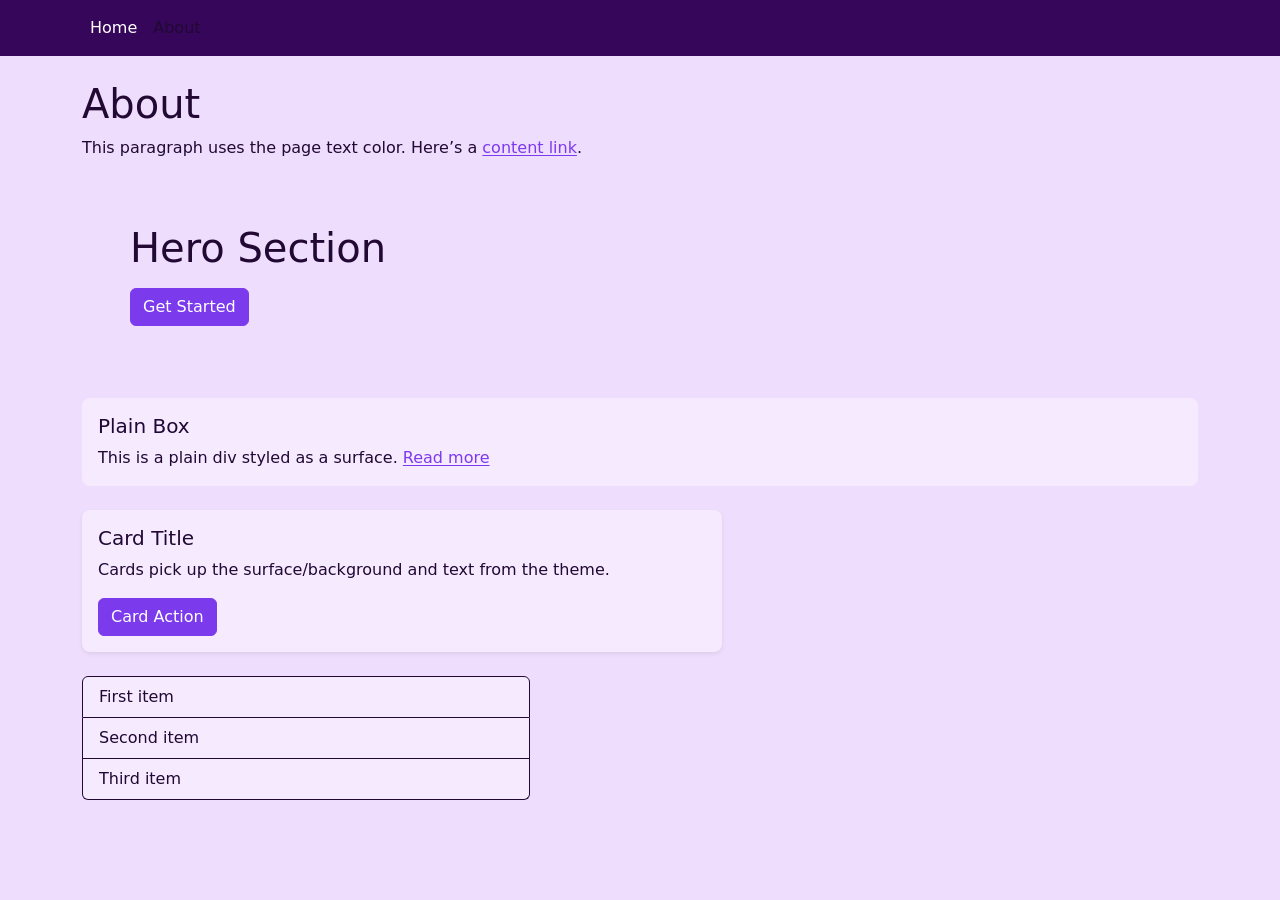
==== about.html @ fb448cb4 "ee" ====
<!doctype html>
<html lang="en">

<head>
    <meta charset="utf-8">
    <meta name="viewport" content="width=device-width, initial-scale=1">
    <title>Template</title>

    <link href="https://cdn.jsdelivr.net/npm/bootstrap@5.3.3/dist/css/bootstrap.min.css" rel="stylesheet">
    <script src="https://code.jquery.com/jquery-3.7.1.min.js"></script>

    <link href="style.css" rel="stylesheet">
</head>

<!-- Toggle light-page ↔ dark-page -->

<body class="light-page">

    <!-- Navbar gets added here -->
    <div id="nav-placeholder"></div>

    <!-- Main content -->
    <main class="container py-4">
        <h1 class="mb-2">About</h1>
        <p class="mb-3">
            This paragraph uses the page text color. Here’s a <a href="#">content link</a>.
        </p>

        <!-- Hero -->
        <section class="p-5 mb-4 bg-body-tertiary rounded-3">
            <h2 class="display-6 mb-3">Hero Section</h2>
            <a class="btn btn-primary" href="#">Get Started</a>
        </section>

        <!-- Box -->
        <div class="box mb-4">
            <h3 class="h5">Plain Box</h3>
            <p class="mb-0">This is a plain div styled as a surface. <a href="#">Read more</a></p>
        </div>

        <!-- Card -->
        <div class="card shadow-sm mb-4" style="max-width: 40rem;">
            <div class="card-body">
                <h4 class="card-title h5">Card Title</h4>
                <p class="card-text">Cards pick up the surface/background and text from the theme.</p>
                <a class="btn btn-primary" href="#">Card Action</a>
            </div>
        </div>

        <!-- List group -->
        <ul class="list-group" style="max-width: 28rem;">
            <li class="list-group-item">First item</li>
            <li class="list-group-item">Second item</li>
            <li class="list-group-item">Third item</li>
        </ul>
    </main>




    <script>
        // Load only the #site-nav element
        $("#nav-placeholder").load("navbar.html #site-nav");
    </script>
    <script src="https://cdn.jsdelivr.net/npm/bootstrap@5.3.3/dist/js/bootstrap.bundle.min.js"></script>

</body>

</html>
---- style.css ----
/* =============================
   LIGHT THEME — EDIT THESE 5
   ============================= */
:root {
  --bg: #EFDDFD;
  /* page background */
  --text: #210934;
  /* main text */
  --surface: #F6EAFF;
  /* cards, boxes, list items */
  --nav: #36065B;
  /* navbar (dark bar) */
  --accent: #7C3AED;
  /* links & primary buttons */
}
 --hero: #F1E8FF;
  /* jumbotron/hero bg */
} 

/* =============================
   Do not edit below
   ============================= */

/* Auto-derived (you can ignore) */
:root {
  --accent-hover: color-mix(in srgb, var(--accent) 85%, black);
  --on-nav: #FFFFFF;
  /* text on dark navbar */
  --border: #E6D6FF;
  /* soft borders */
  --hero: #F1E8FF;
  /* jumbotron/hero bg */
}

/* ====== Page ====== */
body {
  background: var(--bg);
  color: var(--text);
}

/* ====== Navbar ====== */
.site-nav {
  background: var(--nav);
  color: var(--on-nav);
}

.site-nav .navbar-brand,
.site-nav .nav-link {
  color: var(--on-nav);
  text-decoration: none;
}

.site-nav .nav-link:hover {
  opacity: .9;
}

.site-nav .navbar-toggler {
  border-color: rgba(255, 255, 255, .35);
}

.site-nav .navbar-toggler-icon {
  filter: invert(1) brightness(1.2);
}

/* ====== Hero (“jumbotron”) ====== */
.bg-body-tertiary {
  background-color: var(--hero) !important;
  color: var(--text);
}

/* ====== Cards & Boxes (light surfaces) ====== */
.card,
.box {
  background: var(--surface);
  color: var(--text);
  border: 1px solid var(--border);
  border-radius: .5rem;
}

.box {
  padding: 1rem;
}

/* List group inside light surfaces */
.list-group,
.list-group-item {
  background: var(--surface);
  color: var(--text);
  border-color: var(--border);
}

/* ====== Links & Buttons ====== */
a {
  color: var(--accent);
  text-decoration: underline;
  text-underline-offset: 2px;
}

a:hover,
a:focus {
  color: var(--accent-hover);
}

/* Make anchor-buttons look like buttons, not links */
a.btn {
  text-decoration: none;
}

/* Bootstrap primary button uses your accent */
.btn-primary {
  background-color: var(--accent);
  border-color: var(--accent);
  color: #fff;
}

.btn-primary:hover {
  background-color: var(--accent-hover);
  border-color: var(--accent-hover);
}
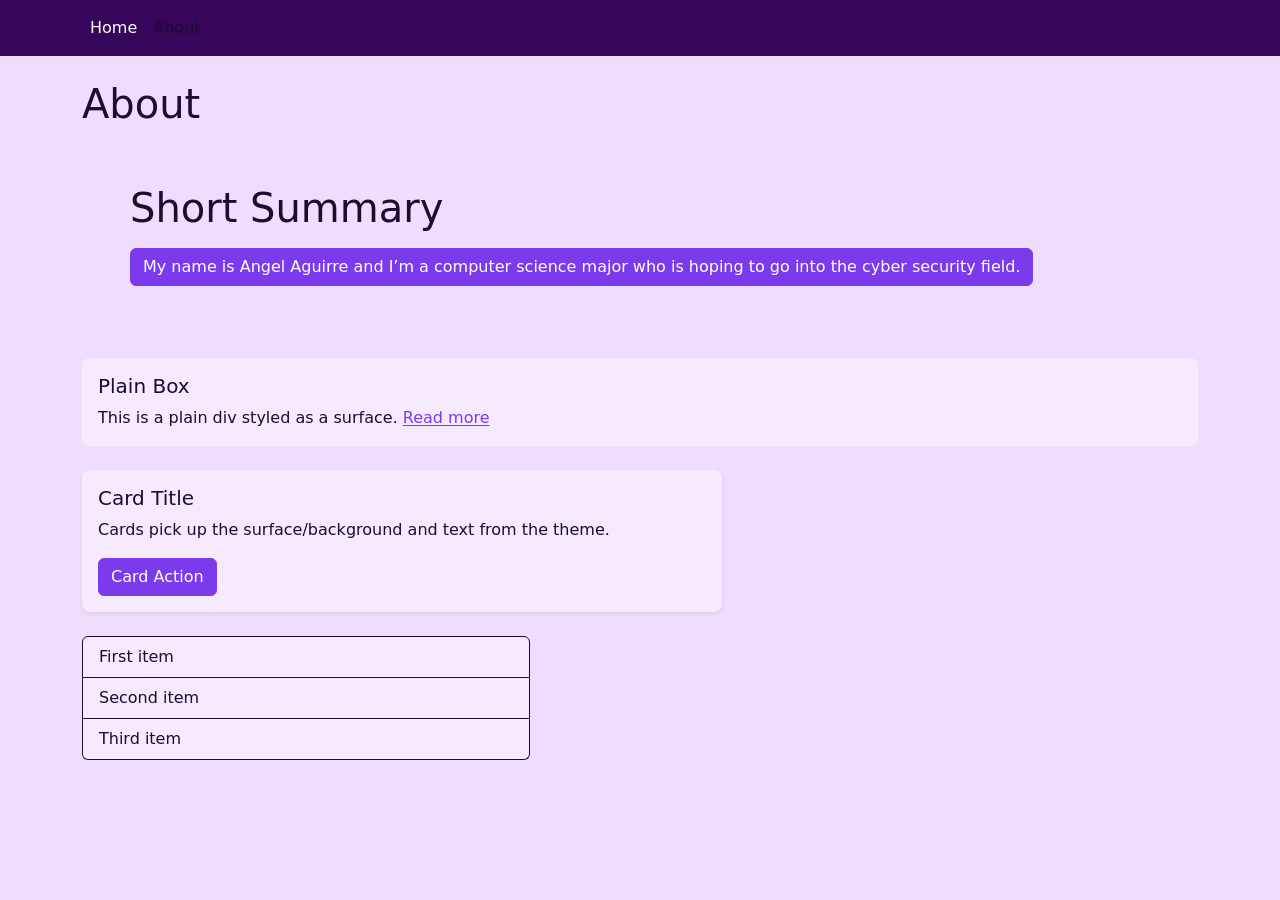
==== commit 8f204f25: "Update about.html" ====
--- a/about.html
+++ b/about.html
@@ -22,14 +22,12 @@
     <!-- Main content -->
     <main class="container py-4">
         <h1 class="mb-2">About</h1>
-        <p class="mb-3">
-            This paragraph uses the page text color. Here’s a <a href="#">content link</a>.
-        </p>
 
         <!-- Hero -->
         <section class="p-5 mb-4 bg-body-tertiary rounded-3">
-            <h2 class="display-6 mb-3">Hero Section</h2>
-            <a class="btn btn-primary" href="#">Get Started</a>
+            <h2 class="display-6 mb-3">Short Summary</h2>
+            <a class="btn btn-primary" href="#">My name is Angel Aguirre and I’m a computer science major who is hoping to go into the cyber security field. 
+</a>
         </section>
 
         <!-- Box -->
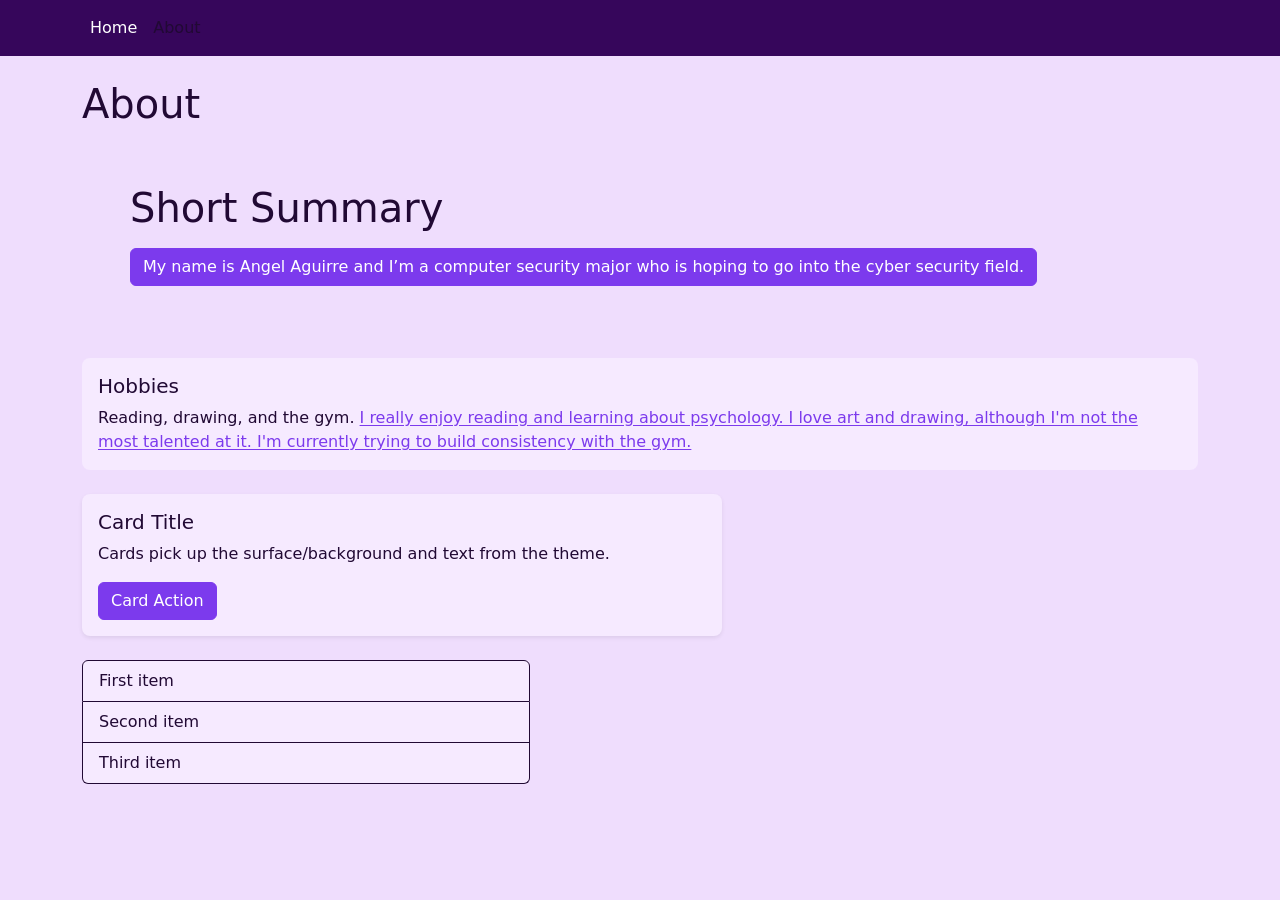
==== commit 5fd5a81b: "added hobbies" ====
--- a/about.html
+++ b/about.html
@@ -26,14 +26,14 @@
         <!-- Hero -->
         <section class="p-5 mb-4 bg-body-tertiary rounded-3">
             <h2 class="display-6 mb-3">Short Summary</h2>
-            <a class="btn btn-primary" href="#">My name is Angel Aguirre and I’m a computer science major who is hoping to go into the cyber security field. 
+            <a class="btn btn-primary" href="#">My name is Angel Aguirre and I’m a computer security major who is hoping to go into the cyber security field. 
 </a>
         </section>
 
         <!-- Box -->
         <div class="box mb-4">
-            <h3 class="h5">Plain Box</h3>
-            <p class="mb-0">This is a plain div styled as a surface. <a href="#">Read more</a></p>
+            <h3 class="h5">Hobbies</h3>
+            <p class="mb-0">Reading, drawing, and the gym. <a href="#">I really enjoy reading and learning about psychology. I love art and drawing, although I'm not the most talented at it. I'm currently trying to build consistency with the gym. </a></p>
         </div>
 
         <!-- Card -->
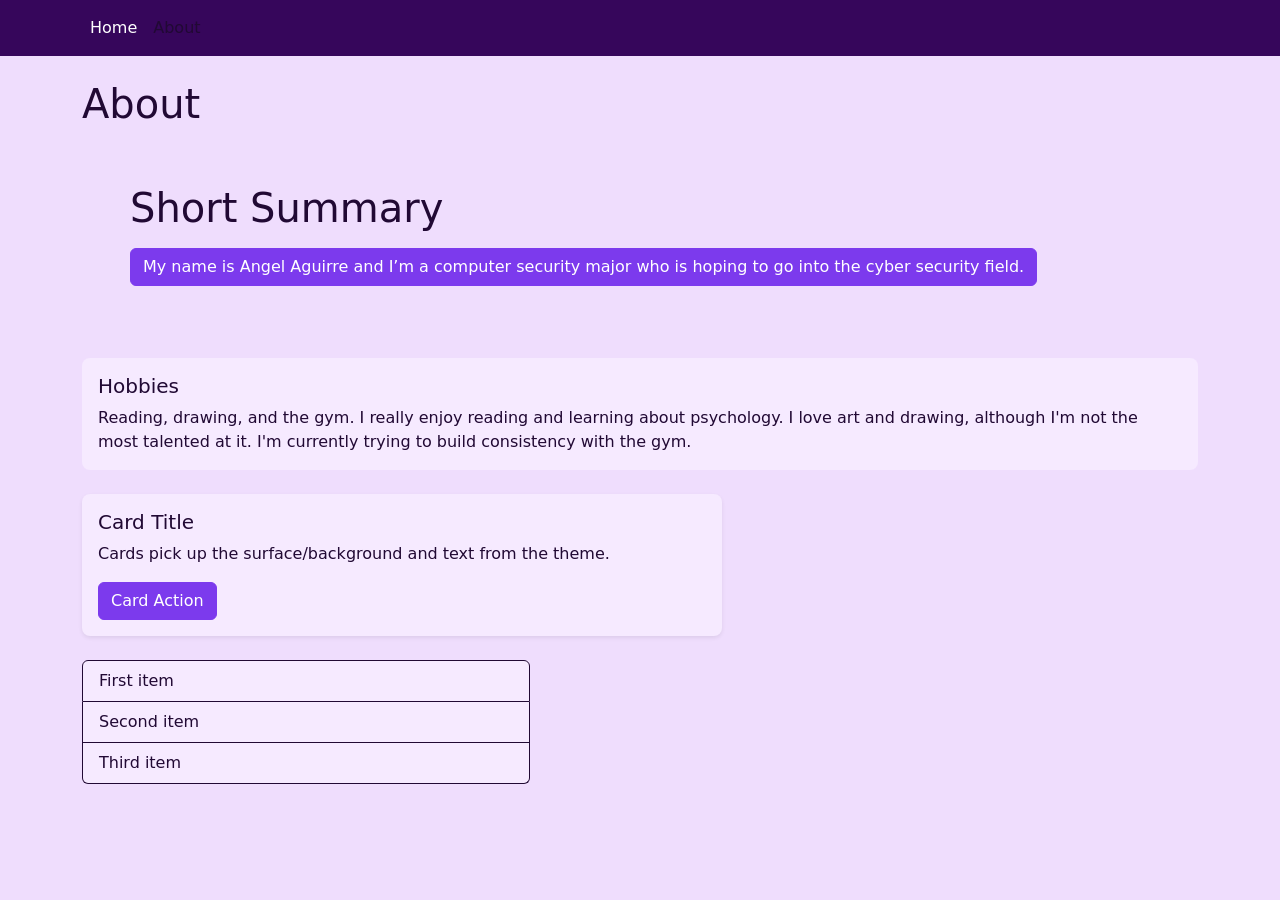
==== commit d45ee189: "no link" ====
--- a/about.html
+++ b/about.html
@@ -33,7 +33,7 @@
         <!-- Box -->
         <div class="box mb-4">
             <h3 class="h5">Hobbies</h3>
-            <p class="mb-0">Reading, drawing, and the gym. <a href="#">I really enjoy reading and learning about psychology. I love art and drawing, although I'm not the most talented at it. I'm currently trying to build consistency with the gym. </a></p>
+            <p class="mb-0">Reading, drawing, and the gym. <a>I really enjoy reading and learning about psychology. I love art and drawing, although I'm not the most talented at it. I'm currently trying to build consistency with the gym. </a></p>
         </div>
 
         <!-- Card -->
